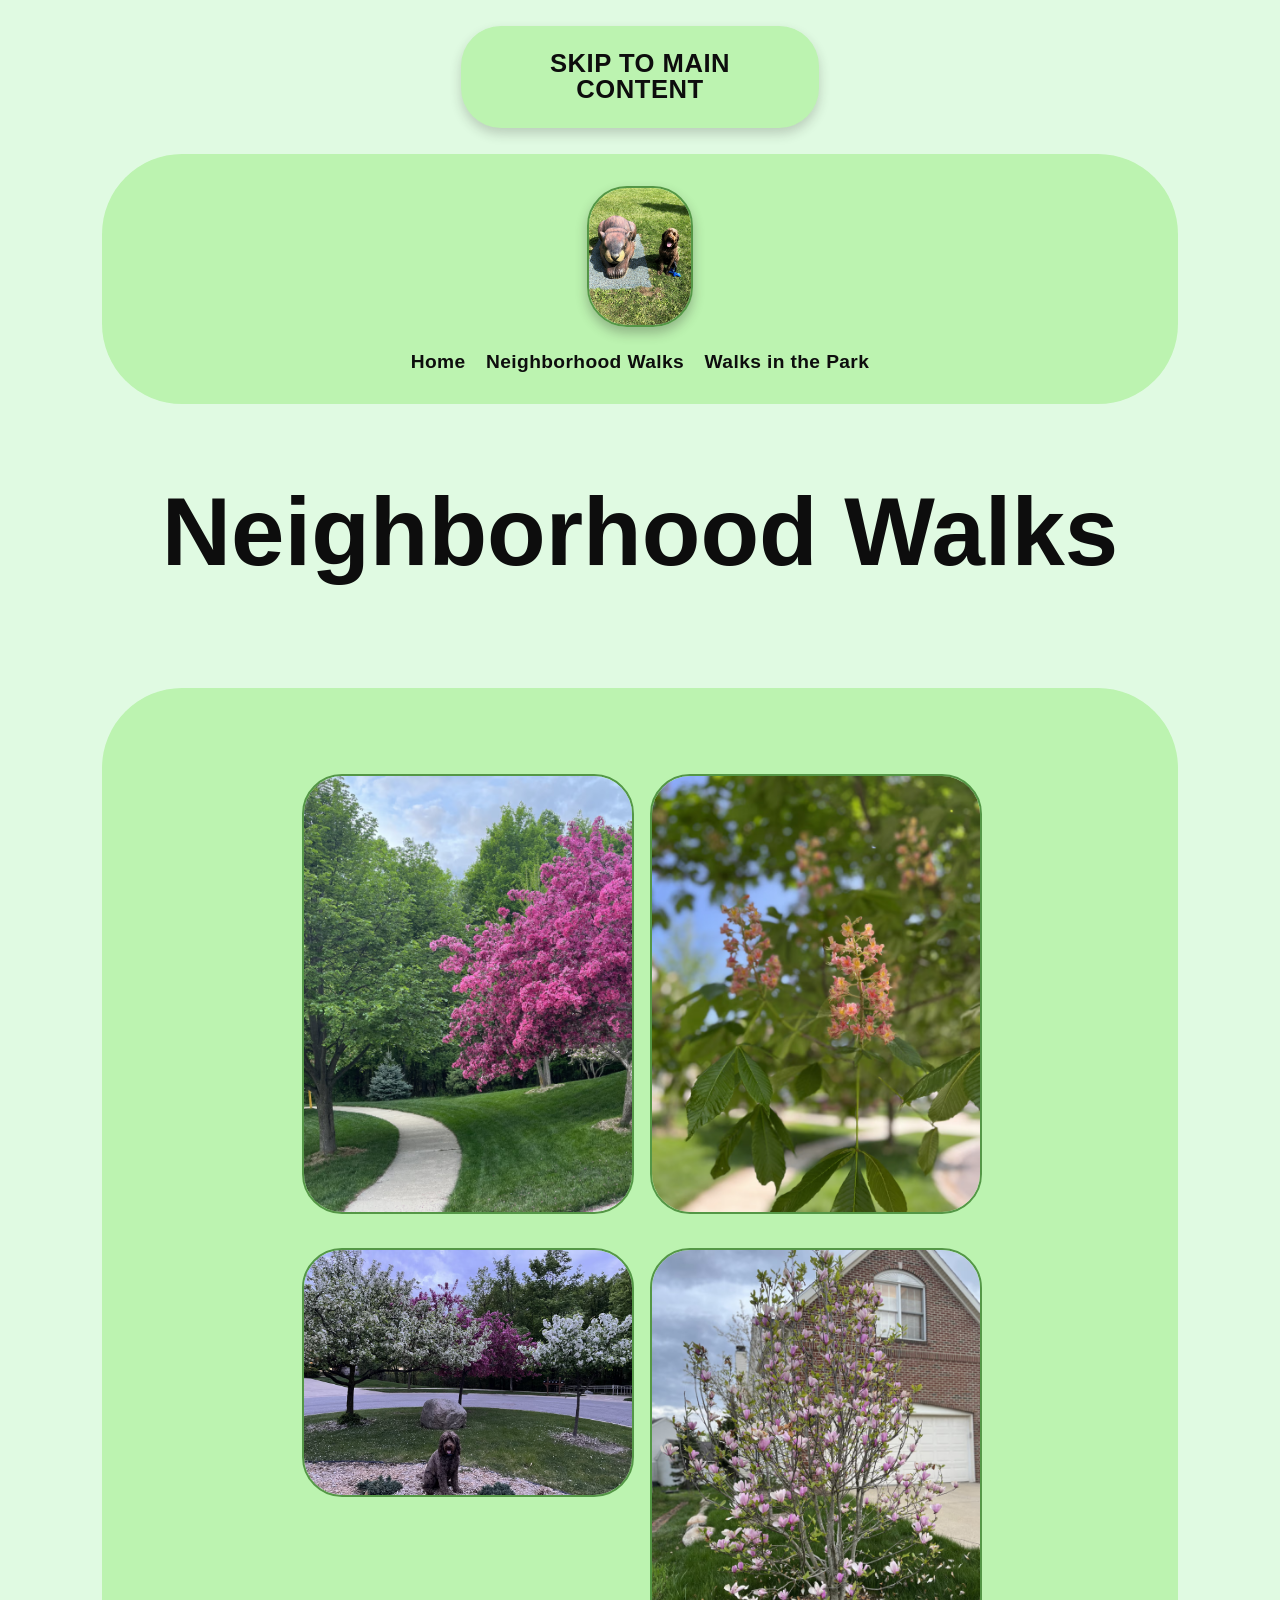
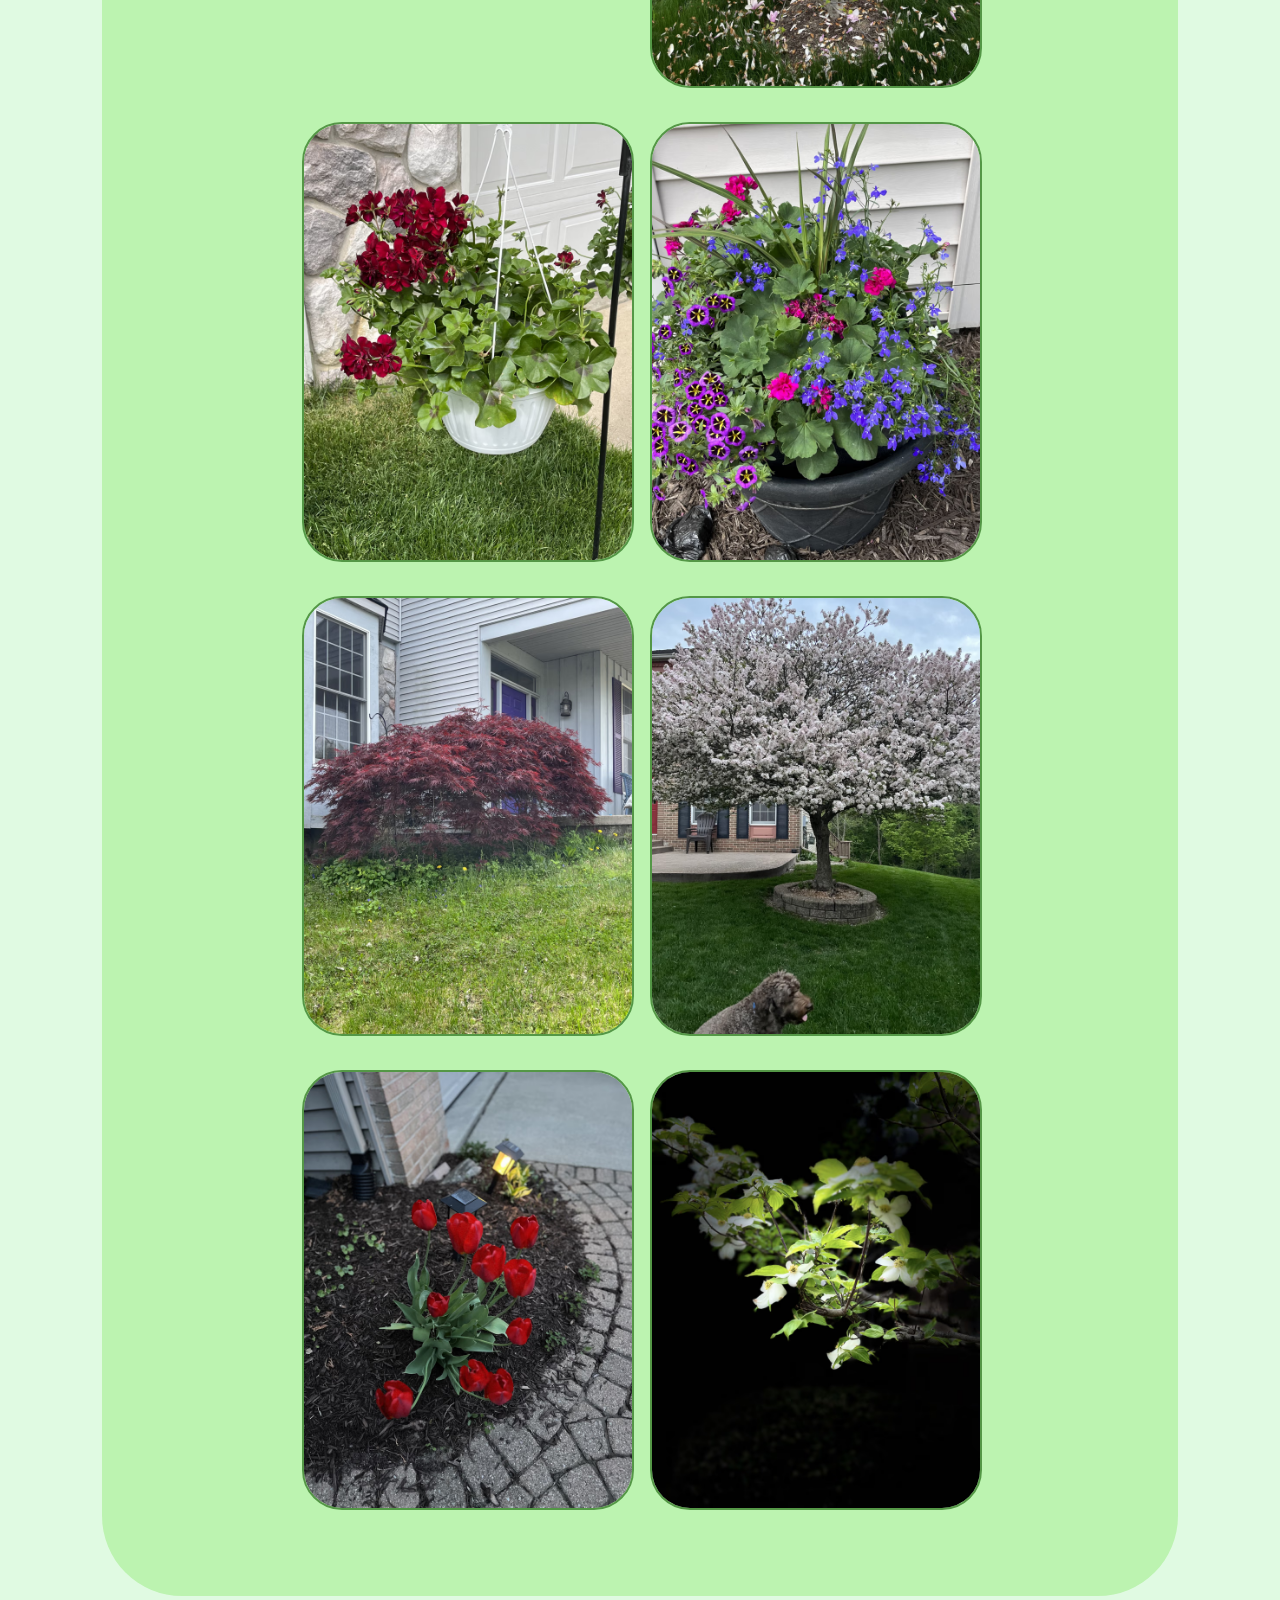
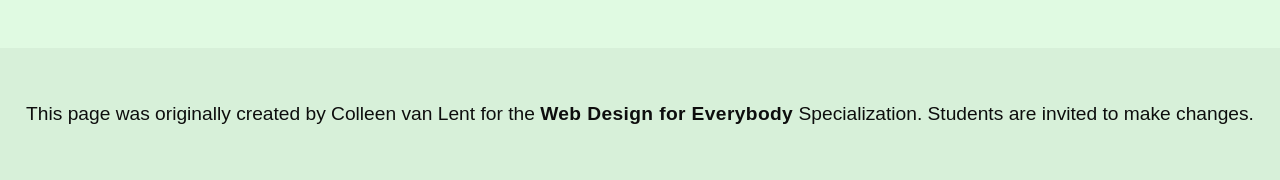
==== neighborhood.html @ 47499085 "Homework  nr. 2 Co-authored-by: Copilot <copilot@github.com>" ====
<!DOCTYPE html>
<html lang="en">

<head>
  <meta charset="utf-8">
  <meta name="viewport" content="width=device-width">
  <title>Neighborhood Walk</title>
  <link rel="stylesheet" href="./css/style.css">
</head>

<body>
  <header>
    <a href="#skip" id="skip-link">Skip to Main Content</a>
    <nav>
      <img src="images/BaconGallupPark.avif" alt="Brown Labradoodle sitting next to a statue.">
      <ul class="flex">
        <li><a href="index.html">Home</a></li>
        <li><a href="neighborhood.html">Neighborhood Walks</a></li>
        <li><a href="parks.html">Walks in the Park</a></li>
      </ul>
    </nav>
    <h1>Neighborhood Walks</h1>
  </header>
  <main id="skip">
    <div class="grid">
      <img src="images/bend_in_the_road.avif"
        alt="a purple tree stands in contrast to the green leaved trees along a bend in the road">
      <img src="images/pink_blossoms.avif" alt="small pink blossoms on an otherwise green leaved tree">
      <img src="images/blooming_trees.avif" alt="brown labradoodle sitting in front of white and purple blooming  trees"
        width="100">
      <img src="images/falling_petals.avif" alt="a purple tulip tree that is beginning to shed its petals">
      <img src="images/hanging_plants.avif" alt="red and green plants in a decorative hanging basket" width="100">
      <img src="images/potted_plants.avif" alt="a decorative planter with a variety of brightly colored plants "
        width="100">
      <img src="images/red_maple.avif" alt="a small Japanese maple tree in front of a putple door">
      <img src="images/tree_with_white_blooms.avif"
        alt="brown labradoodle sitting in front of tree blooming with white petals">
      <img src="images/tulips.avif" alt="bright red tulips in front of a garden light">
      <img src="images/white_buds_on_tree.avif" alt="artsy shot of white blooms on a green tree with a dark background">
    </div>
  </main>
  <footer>
    <p>This page was originally created by Colleen van Lent for the <a
        href="https://www.coursera.org/specializations/web-design"> Web Design for Everybody</a> Specialization.
      Students are invited to make changes.</p>
  </footer>

</body>

</html>
---- css/style.css ----
html {
  scroll-behavior: smooth;
}


body {
  font-family:'Montserrat', Tahoma, Geneva, Verdana, sans-serif;
  font-size: 120%;
  background-color: #E0FAE2;
  margin: 0;
  padding: 0;
  
}

nav {
  display: inline-block;
  width: 80%;
  margin: 0 auto;
  text-align: center;
  color: #56BACE;
  background-color: #BCF3B0;
  padding: 1% 2% 1% 2%;
  border-radius: 80px;
}


main p {
  color: #201D1D;
  font-size: 1.4rem;
  margin: 0 4% 0 4%;
}

.flex {
  display: flex;
  flex-wrap: wrap;
  justify-content: center;
  align-items: center;
  padding: 0%;
  margin: 0;
}

.flex li {
  width: auto;
  line-height: 2em;
  transition: all 0.3s ease-in-out; 
  margin: 3% 1% 1% 1%;
  padding: 0%;
}

.flex li::after {
  content: '';
  display: block;
  position: absolute;
  width: 100%;
  height: 2px;
  bottom: 0;
  left: 0;
  background-color: #585858;
  transform: scaleX(0);
  transform-origin: center;
  transition: transform 0.3s ease-in-out;
}

.flex li:hover {
  transform: translateY(-4px);
}

.flex li:hover::after {
  transform: scaleX(1);
}

ul {
  list-style-type: none;
  text-align: center;
  padding: 0;
  margin: auto
}

/* li {
  display: inline-flex;
  margin: 2% 2% 0 2%;
  width: 12vw;
  line-height: 2em;
  justify-content: center;
  background-color: #2A2524;
  padding: 1% 2% 1% 2%;
  border-radius: 40px;
  box-shadow: 0 4px 20px rgba(42, 37, 36, 0.5);
  transition: all 0.3s ease-in-out; 
}
*/



header {
  text-align: center;

}

h1 {
  text-align: center;
  padding: 1vh 0 4vh 0;
  color: #0D0D0D;
  font-size: clamp(2rem, 8vw, 6rem);
  font-family: Montserrat, sans-serif;
  font-weight: 900;
}

main {
  text-align: left;
  background-color: #BCF3B0;
  padding: 3% 2%;
  border-radius: 80px;
  margin: 4% auto;
  width: 80%;
}

.grid {
  display: grid;
  grid-template-columns: 40% 40%;
  justify-content: center;
  gap: 20px;
  margin: 4% 10%;
}

.grid img {
  width: 100%;
  height: auto;
  border: 2px solid #549746;  
  border-radius: 40px;
  margin: 2% 0;
}

footer {
  background-color: #d7f0d9;
  padding: 4vh 1vw 4vh 1vw;
  margin: 0;
  font-size: 1.2rem;
  color: #0d0d0d;
  text-align: center;
}

a {
  color: #0D0D0D;
  text-decoration: none;
  font-weight: 600;
  letter-spacing: 0.02em;
  margin: 0;
}

a:hover {
  color: #585858;
  transition: all 0.3s ease-in-out;
}

#skip-link {
  display: flex; 
  background-color: #BCF3B0;
  border-radius: 40px;
  padding: 1em 2em;
  line-height: 1;
  width: 20%;
  margin: 2% auto 2% auto;
  justify-content: center;
  align-items: center;
  font-size: 1.6rem;
  text-transform: uppercase;
  box-shadow: 0 6px 12px rgba(42, 37, 36, 0.2);
  transition: all 0.3s ease-in-out; 
}

#skip-link:hover {
  background-color: #cdffcb;
  transform: translateY(-4px);
  box-shadow: 0 6px 12px rgba(42, 37, 36, 0.1);
}

nav img {
  display: inline-block;
  width: 10%;
  position: relative;
  top: 20px;
  margin: 0 auto;
  height: auto;
  border: 2px solid #549746;  
  border-radius: 40px;
  box-shadow: 0 6px 12px rgba(42, 37, 36, 0.3);
}
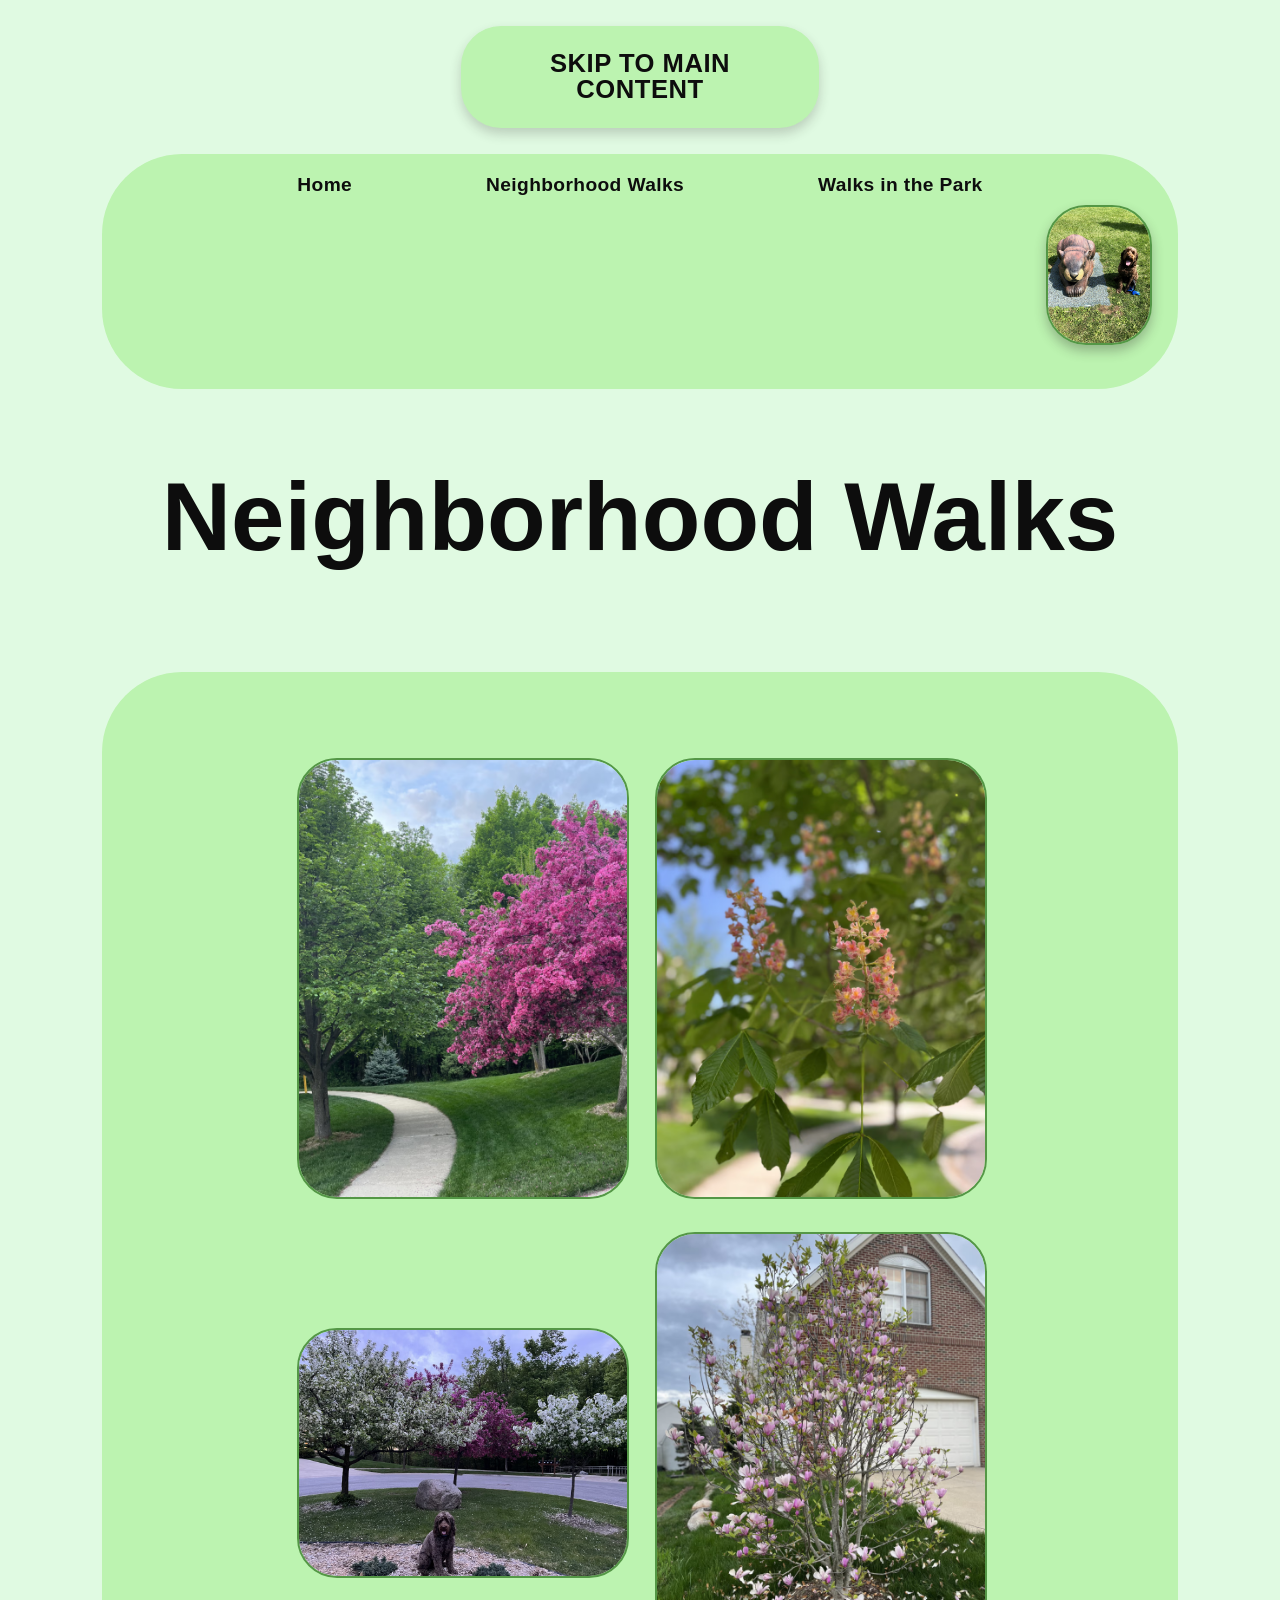
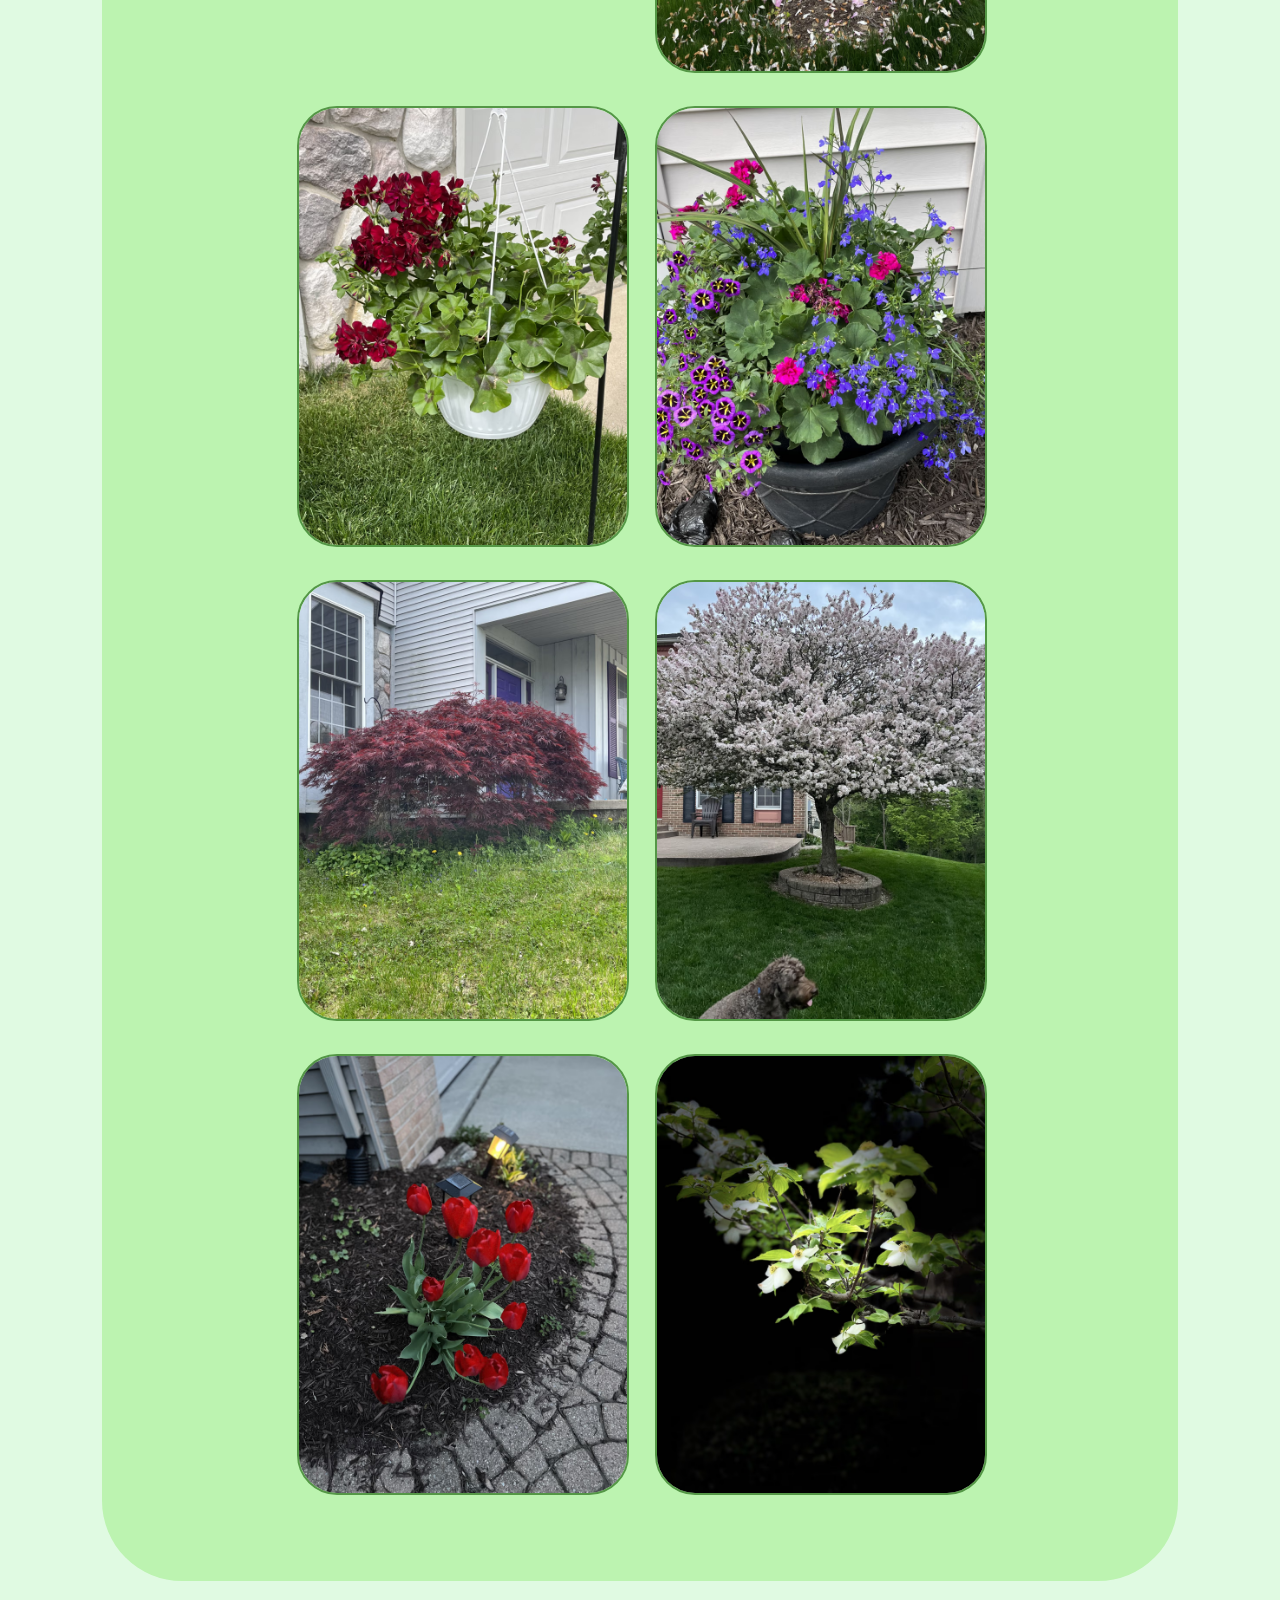
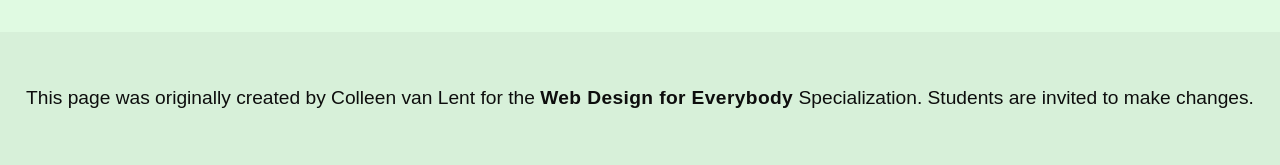
==== commit 9760d003: "." ====
--- a/neighborhood.html
+++ b/neighborhood.html
@@ -12,12 +12,12 @@
   <header>
     <a href="#skip" id="skip-link">Skip to Main Content</a>
     <nav>
-      <img src="images/BaconGallupPark.avif" alt="Brown Labradoodle sitting next to a statue.">
-      <ul class="flex">
+      <ul>
         <li><a href="index.html">Home</a></li>
         <li><a href="neighborhood.html">Neighborhood Walks</a></li>
         <li><a href="parks.html">Walks in the Park</a></li>
       </ul>
+    <img src="images/BaconGallupPark.avif" alt="Brown Labradoodle sitting next to a statue.">
     </nav>
     <h1>Neighborhood Walks</h1>
   </header>
--- a/css/style.css
+++ b/css/style.css
@@ -15,9 +15,9 @@
 nav {
   display: inline-block;
   width: 80%;
-  margin: 0 auto;
+  margin: 0;
+  height: auto;
   text-align: center;
-  color: #56BACE;
   background-color: #BCF3B0;
   padding: 1% 2% 1% 2%;
   border-radius: 80px;
@@ -30,24 +30,27 @@
   margin: 0 4% 0 4%;
 }
 
-.flex {
+nav ul {
   display: flex;
-  flex-wrap: wrap;
-  justify-content: center;
+  width: 80%;
+  justify-content: space-around;
+  list-style-type: none;
   align-items: center;
-  padding: 0%;
-  margin: 0;
+  text-align: center;
+  margin: 0 auto;
+  padding: 0;
 }
 
-.flex li {
+nav ul li {
+  display: list-item;
   width: auto;
   line-height: 2em;
   transition: all 0.3s ease-in-out; 
-  margin: 3% 1% 1% 1%;
+  margin: 0;
   padding: 0%;
 }
 
-.flex li::after {
+nav ul li::after {
   content: '';
   display: block;
   position: absolute;
@@ -61,20 +64,14 @@
   transition: transform 0.3s ease-in-out;
 }
 
-.flex li:hover {
+nav ul li:hover {
   transform: translateY(-4px);
 }
 
-.flex li:hover::after {
+nav ul li:hover::after {
   transform: scaleX(1);
 }
 
-ul {
-  list-style-type: none;
-  text-align: center;
-  padding: 0;
-  margin: auto
-}
 
 /* li {
   display: inline-flex;
@@ -94,7 +91,6 @@
 
 header {
   text-align: center;
-
 }
 
 h1 {
@@ -119,7 +115,9 @@
   display: grid;
   grid-template-columns: 40% 40%;
   justify-content: center;
-  gap: 20px;
+  align-items: center;
+  row-gap: 20px;
+  column-gap: 30px;
   margin: 4% 10%;
 }
 
@@ -129,6 +127,20 @@
   border: 2px solid #549746;  
   border-radius: 40px;
   margin: 2% 0;
+}
+
+.flex {
+  display: flex;
+  flex-wrap: wrap;
+  justify-content: center;
+}
+
+.flex img {
+  width: 12em;
+  height: 16em;
+  border: 2px solid #549746;  
+  border-radius: 40px;
+  margin: 1% 1%;
 }
 
 footer {
@@ -176,12 +188,10 @@
 }
 
 nav img {
-  display: inline-block;
+  float: right;
   width: 10%;
-  position: relative;
-  top: 20px;
-  margin: 0 auto;
-  height: auto;
+  position:relative;
+  margin: 0 0 3% 0;
   border: 2px solid #549746;  
   border-radius: 40px;
   box-shadow: 0 6px 12px rgba(42, 37, 36, 0.3);
